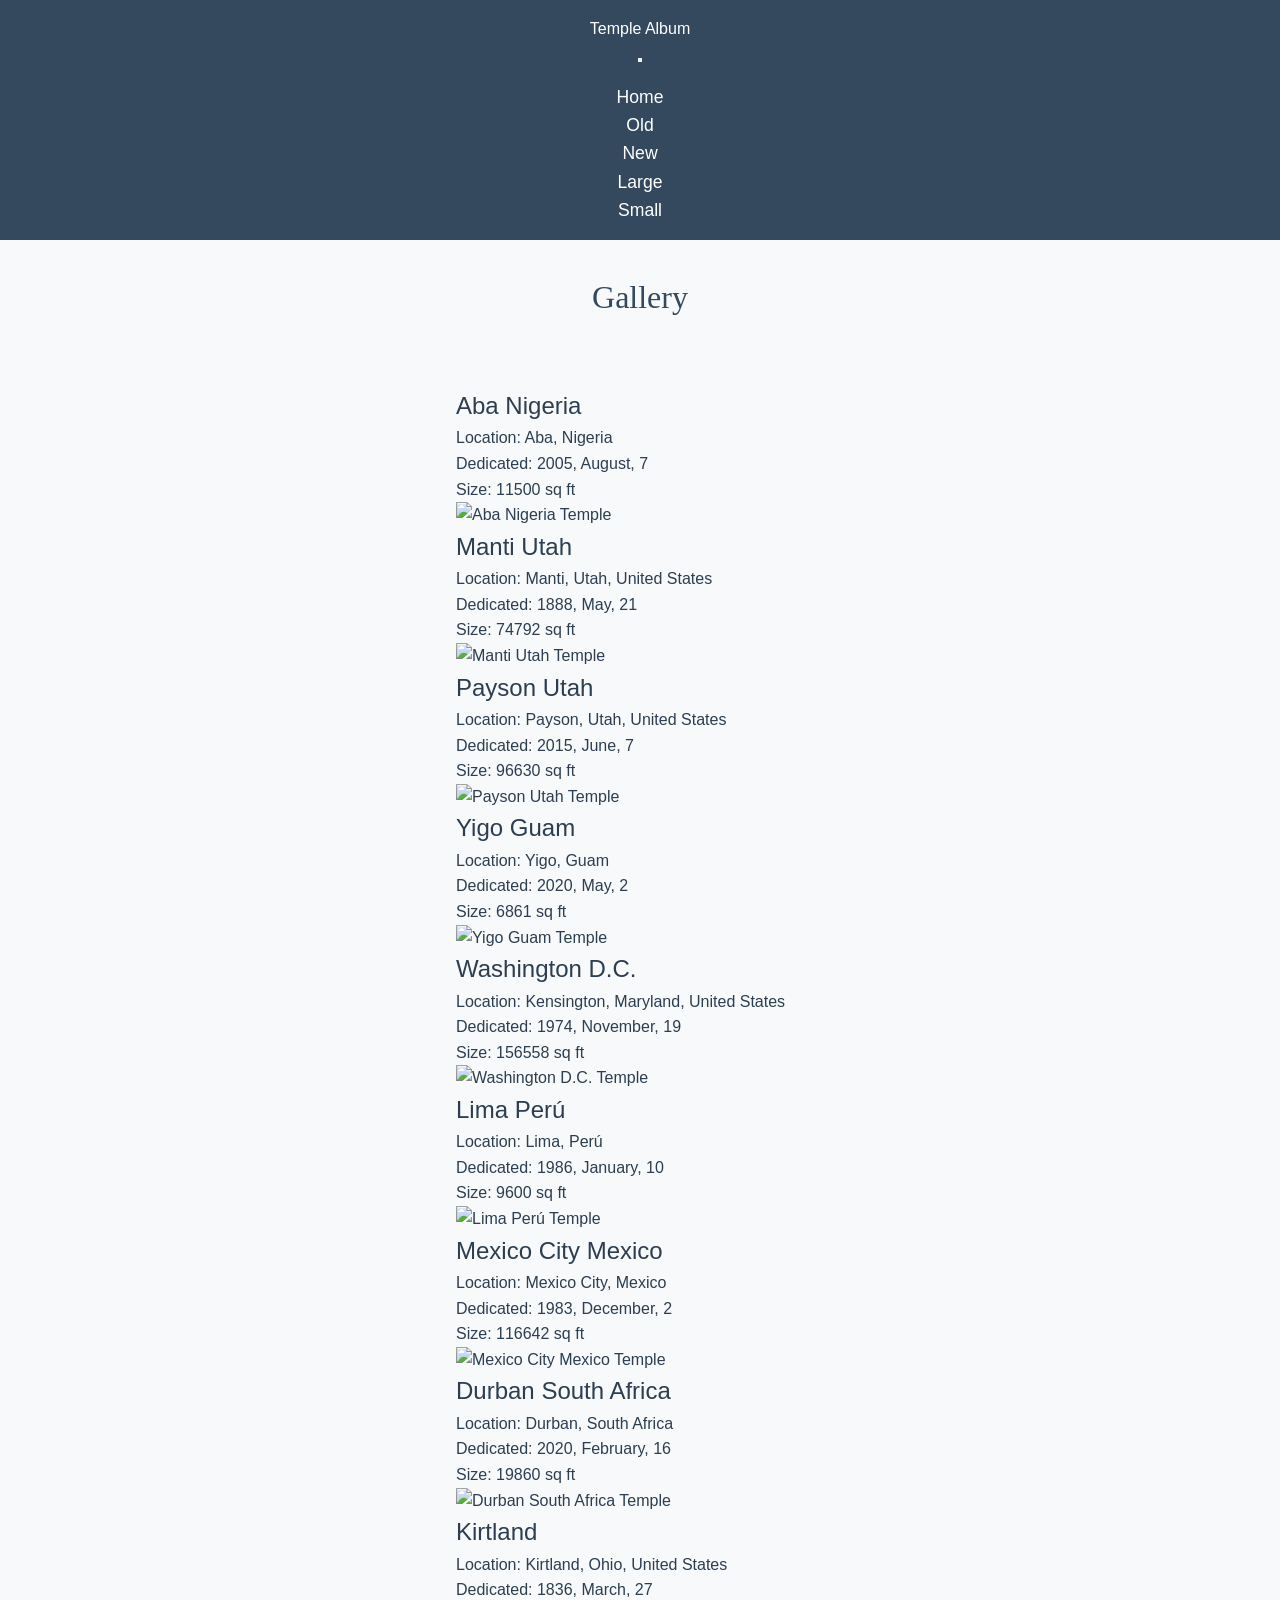
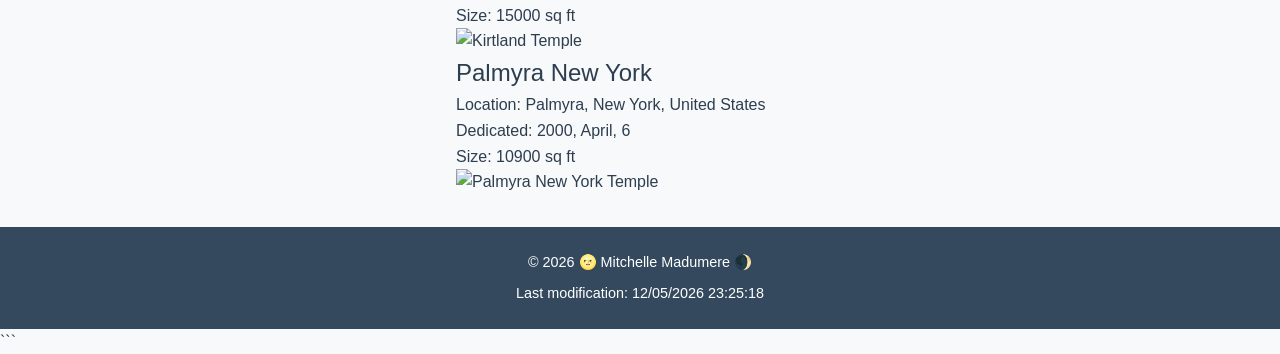
==== filtered-temples.html @ 128d818d "week 4 done" ====
<!DOCTYPE html>
<html lang="en">
<head>
    <meta charset="UTF-8">
    <meta name="viewport" content="width=device-width, initial-scale=1.0">
    <title>Temple Album</title>
    <meta name="description" content="WDD131 | Dynamic Web Fundamentals | Mitchelle Madumere Temple Picture Album">
    <meta name="author" content="Mitchelle Madumere">
    <link rel="icon" href="data:,">
    <link rel="stylesheet" href="styles/filtered-temples-large.css">
    <link rel="stylesheet" href="styles/filtered-temples.css">
    <link rel="preconnect" href="https://fonts.googleapis.com">
    <link rel="preconnect" href="https://fonts.gstatic.com" crossorigin>
    <link href="https://fonts.googleapis.com/css2?family=Open+Sans:wght@300;400;600;700&display=swap" rel="stylesheet">
    <script src="scripts/filtered-temples.js" defer></script>
</head>

<body>

<header>
    <p>Temple Album</p>
    <button type="button" id="menu"></button>
    <nav>
        <ul class="navigation">
            <li><a href="#" id="all">Home</a></li>
            <li><a href="#" id="old">Old</a></li>
            <li><a href="#" id="new">New</a></li>
            <li><a href="#" id="large">Large</a></li>
            <li><a href="#" id="small">Small</a></li>
        </ul>
    </nav>
</header>

<main>
    <h1>Gallery</h1>
    <div class="templesCards"></div>
</main>
<footer>
    <p>&copy; <span id="currentyear"></span> 🌝 Mitchelle Madumere 🌒</p>
    <p><span id="lastModified"></span></p>
</footer>

</body>
</html>
```
---- styles/filtered-temples-large.css ----
@media (min-width: 768px) {
    #menu-button {
        display: none;
    }
    
    nav {
        display: flex !important;
        flex-direction: row;
        justify-content: center;
        gap: 2rem;
        margin-top: 0;
    }
    
    header h2 {
        font-size: 2.5rem;
    }
    
    nav a {
        padding: 0.75rem 1.5rem;
        font-size: 1.1rem;
    }
    
    main {
        max-width: 1200px;
        grid-template-columns: repeat(auto-fit, minmax(300px, 1fr));
        gap: 2rem;
        padding: 0 2rem;
    }
    
    h1 {
        font-size: 2.5rem;
        grid-column: 1 / -1;
    }
    
    figure img {
        height: 200px;
    }
    
    figcaption {
        font-size: 1.2rem;
        padding: 1rem;
    }
}

@media (min-width: 1024px) {
    main {
        grid-template-columns: repeat(3, 1fr);
    }
    
    header h2 {
        font-size: 3rem;
    }
    
    h1 {
        font-size: 3rem;
    }
}
---- styles/filtered-temples.css ----
* {
    
    margin: 0;
    padding: 0;
    box-sizing: border-box;
    font-family:  "Roboto", sans-serif;
    font-weight: 400;
    font-style: normal;
}
    


body {
    font-family: 'Inter', sans-serif;
    line-height: 1.6;
    color: #2c3e50;
    background-color: #f8f9fa;
}

header {
    background-color: #34495e;
    color: white;
    padding: 1rem;
    text-align: center;
    position: relative;
}

 header h2 {
    font-family: 'Playfair Display', serif;
    font-size: 1.8rem;
    margin-bottom: 1rem;
}

#menu-button {
    position: absolute;
    top: 1rem;
    right: 1rem;
    background: none;
    border: none;
    color: white;
    font-size: 1.5rem;
    cursor: pointer;
    padding: 0.5rem;
    border-radius: 3px;
}

#menu-button:hover {
    background-color: #2c3e50;
}

nav {
    display: none;
    flex-direction: column;
    gap: 0.5rem;
    margin-top: 1rem;
}

nav.open {
    display: flex;
}

nav ul {
    list-style-type: none;
    display: flex;
    flex-direction: column;
}


nav a {
    color: white;
    text-decoration: none;
    text-align:center;
    padding: 0.5rem 1rem;
    border-radius: 5px;
    transition: background-color 0.3s ease, transform 0.2s ease;
    font-weight: 500;
}

nav a:hover {
    background-color: #2c3e50;
    transform: translateY(-2px);
}

main {
    max-width: 400px;
    margin: 2rem auto;
    padding: 0 1rem;
    display: grid;
    grid-template-columns: 1fr;
    gap: 2rem;
}

h1 {
    font-family: 'Playfair Display', serif;
    font-size: 2rem;
    text-align: center;
    color: #34495e;
    margin-bottom: 2rem;
}


figure {
    background: white;
    border-radius: 5px;
    box-shadow: 0 4px 6px rgba(0, 0, 0, 0.1);
    overflow: hidden;
    transition: transform 0.3s ease, box-shadow 0.3s ease;
}

figure:hover {
    transform: translateY(-5px);
    box-shadow: 0 8px 15px rgba(0, 0, 0, 0.2);
}

figure img {
    width: 100%;
    height: 200px;
    object-fit: cover;
    display: block;
}

figcaption {
    padding: 1rem;;
    font-family: 'Playfair Display', serif;
    font-size: 1.1rem;
    font-weight: 600;
    text-align: center;
    color: #34495e;
    
}

footer {
    background-color: #34495e;
    color: white;
    text-align: center;
    padding: 1rem;
    margin-top: 2rem;
}

footer p {
    margin: 0.5rem 0;
    font-size: 0.9rem;
}
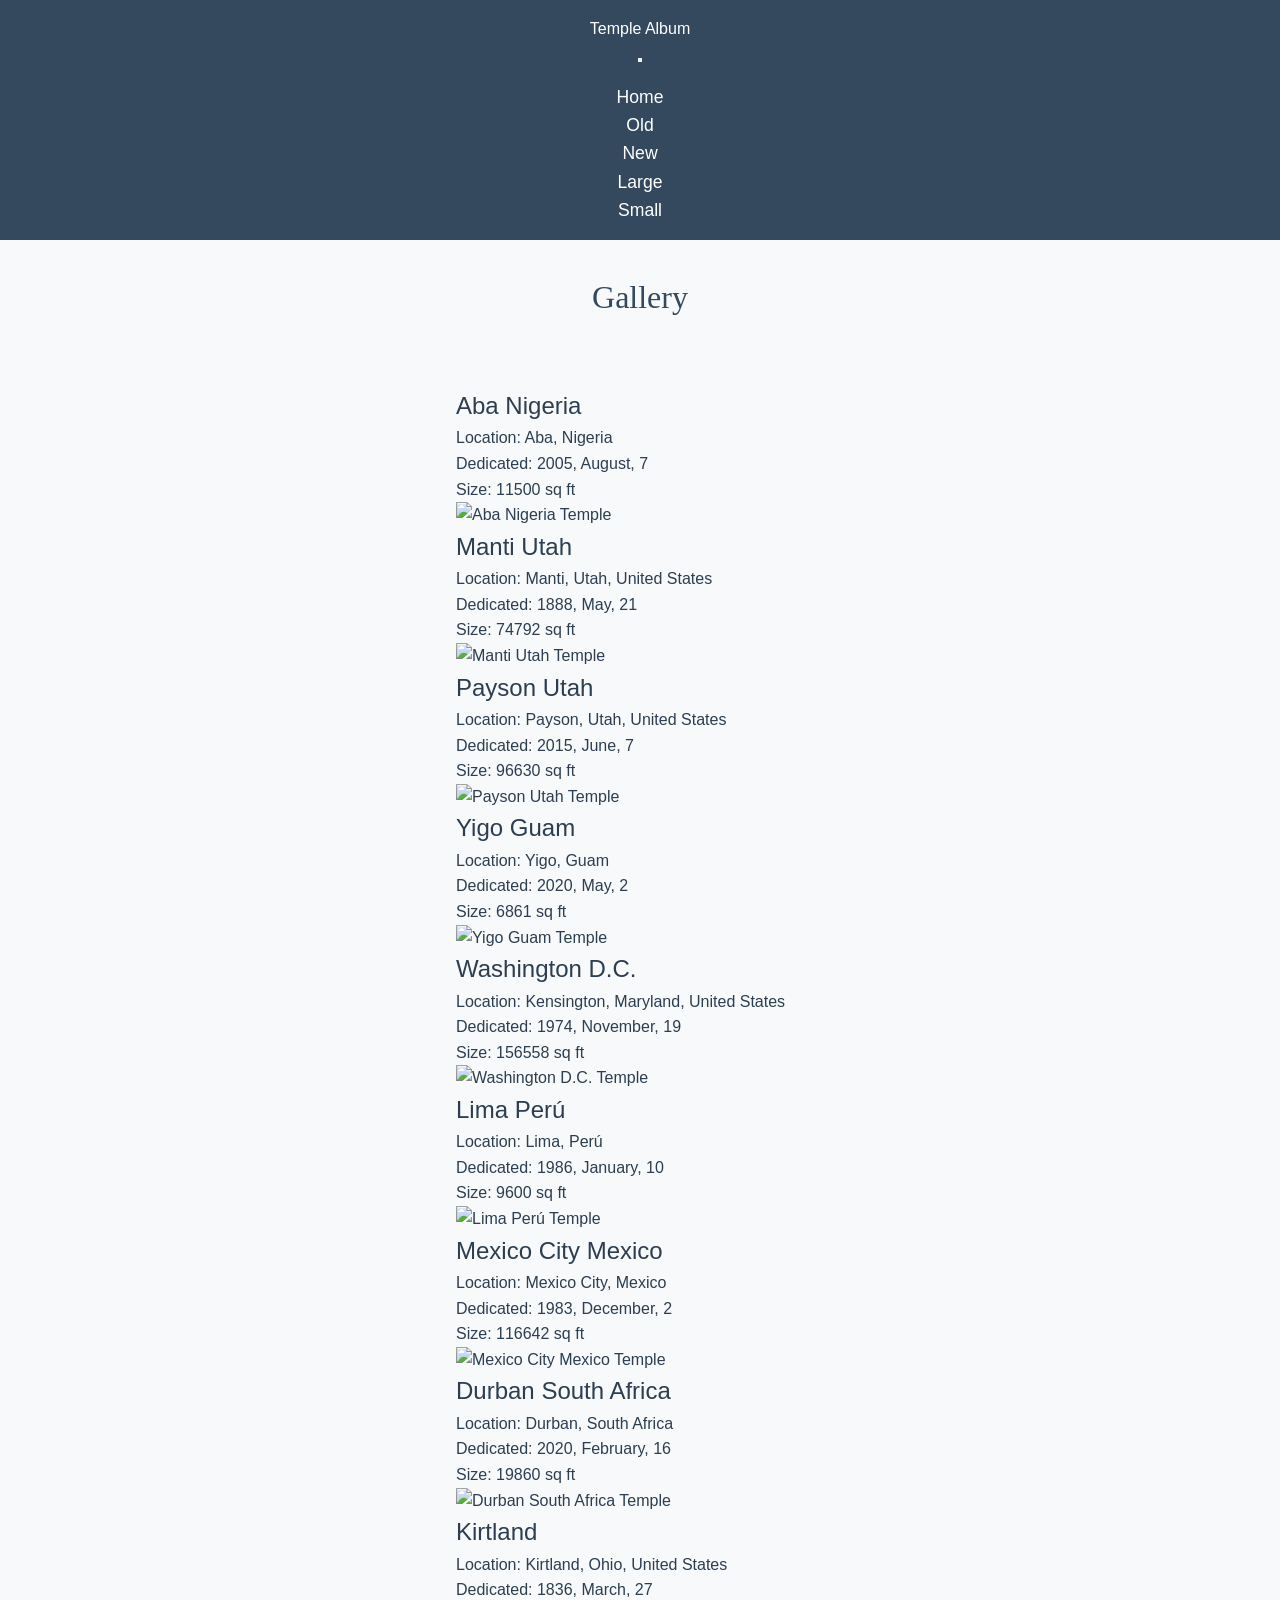
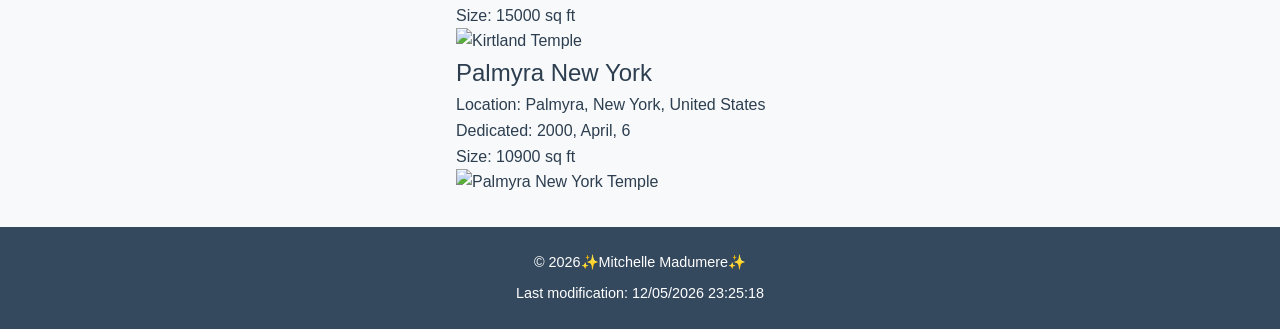
==== commit 171247cc: "corrected audit errors" ====
--- a/filtered-temples.html
+++ b/filtered-temples.html
@@ -36,10 +36,8 @@
     <div class="templesCards"></div>
 </main>
 <footer>
-    <p>&copy; <span id="currentyear"></span> 🌝 Mitchelle Madumere 🌒</p>
+    <p>&copy; <span id="currentyear"></span>✨Mitchelle Madumere✨</p>
     <p><span id="lastModified"></span></p>
 </footer>
-
 </body>
 </html>
-```
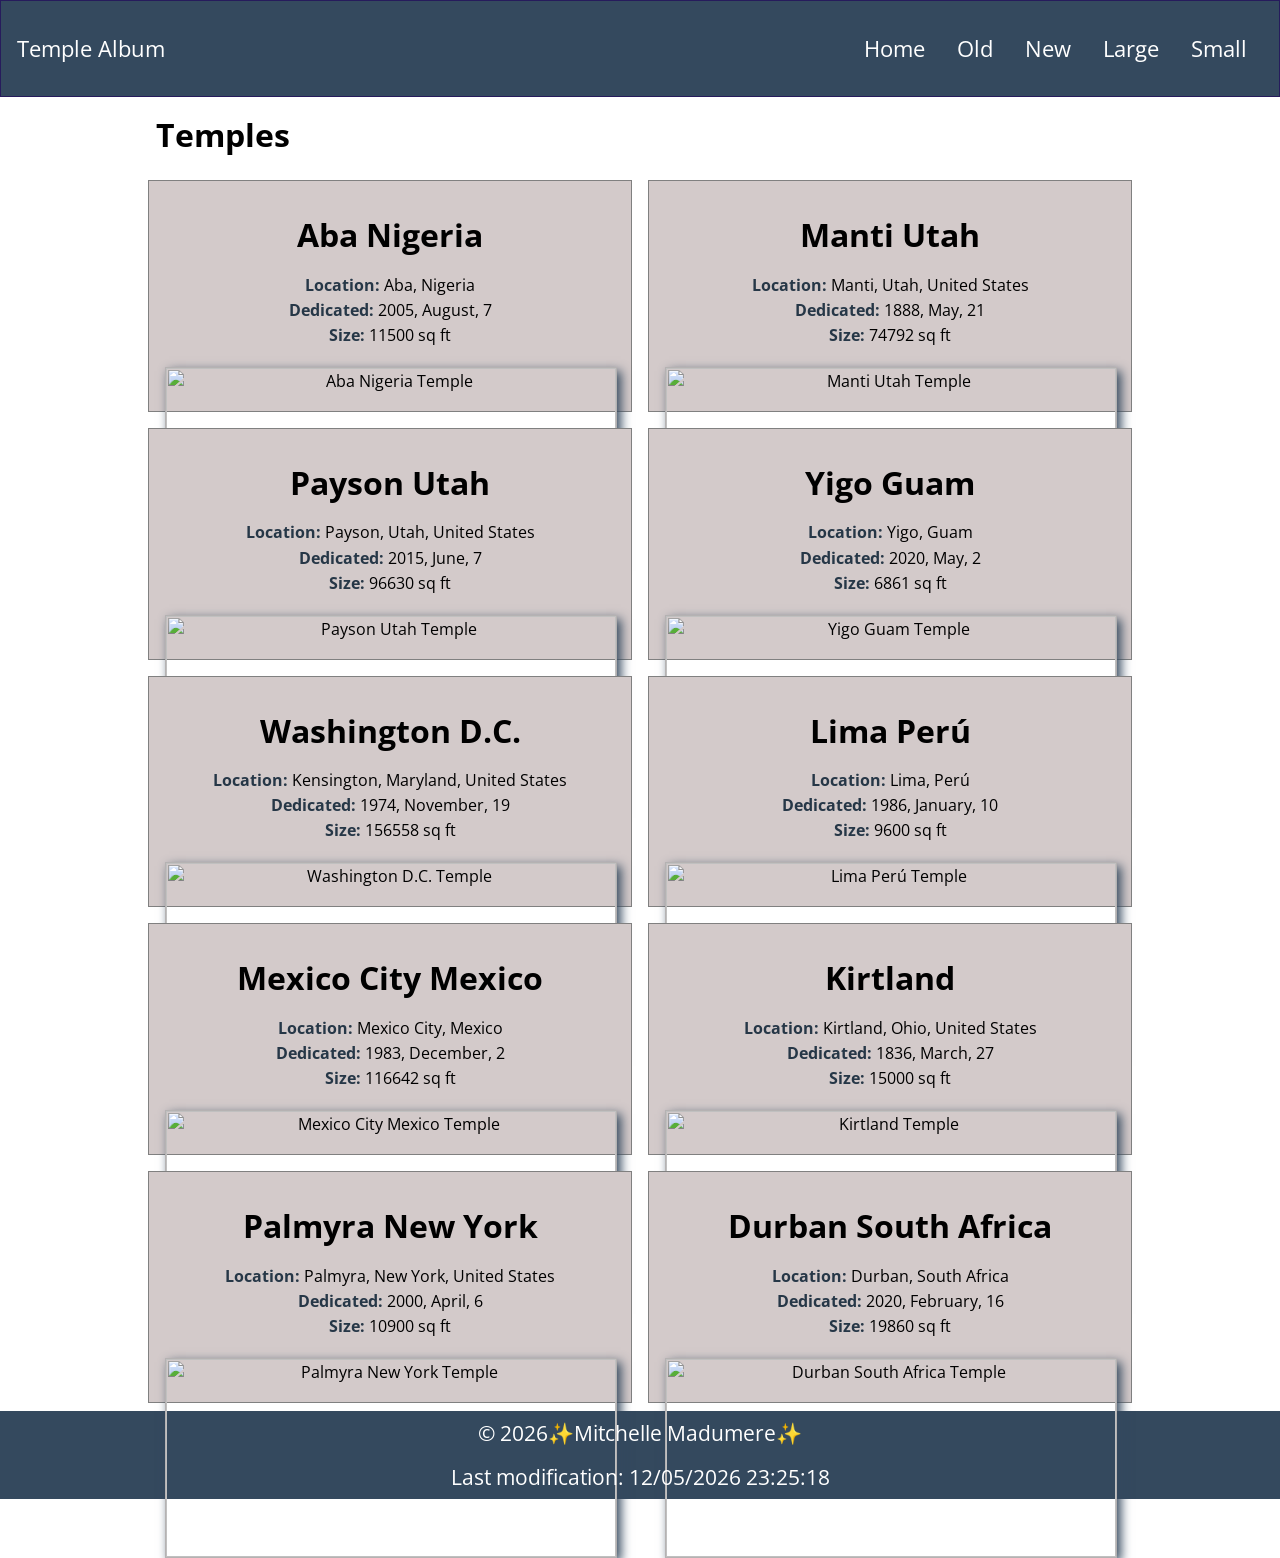
==== commit a62acaf9: "changes" ====
--- a/filtered-temples.html
+++ b/filtered-temples.html
@@ -1,43 +1,41 @@
-<!DOCTYPE html>
 <html lang="en">
 <head>
     <meta charset="UTF-8">
     <meta name="viewport" content="width=device-width, initial-scale=1.0">
     <title>Temple Album</title>
-    <meta name="description" content="WDD131 | Dynamic Web Fundamentals | Mitchelle Madumere Temple Picture Album">
-    <meta name="author" content="Mitchelle Madumere">
+    <meta name="description" content="A Temple Album page with temples cards.">
+    <meta name="author" content="Mitchelle Madumere>
     <link rel="icon" href="data:,">
+    <link rel="stylesheet" href="styles/filtered-temples.css">
     <link rel="stylesheet" href="styles/filtered-temples-large.css">
-    <link rel="stylesheet" href="styles/filtered-temples.css">
     <link rel="preconnect" href="https://fonts.googleapis.com">
     <link rel="preconnect" href="https://fonts.gstatic.com" crossorigin>
-    <link href="https://fonts.googleapis.com/css2?family=Open+Sans:wght@300;400;600;700&display=swap" rel="stylesheet">
+    <link href="https://fonts.googleapis.com/css2?family=Open+Sans:ital,wght@0,300..800;1,300..800&display=swap"
+        rel="stylesheet">
     <script src="scripts/filtered-temples.js" defer></script>
 </head>
-
 <body>
-
-<header>
-    <p>Temple Album</p>
-    <button type="button" id="menu"></button>
-    <nav>
-        <ul class="navigation">
-            <li><a href="#" id="all">Home</a></li>
-            <li><a href="#" id="old">Old</a></li>
-            <li><a href="#" id="new">New</a></li>
-            <li><a href="#" id="large">Large</a></li>
-            <li><a href="#" id="small">Small</a></li>
-        </ul>
-    </nav>
-</header>
-
-<main>
-    <h1>Gallery</h1>
-    <div class="templesCards"></div>
-</main>
-<footer>
-    <p>&copy; <span id="currentyear"></span>✨Mitchelle Madumere✨</p>
-    <p><span id="lastModified"></span></p>
-</footer>
+    <header>
+        <p>Temple Album</p>
+        <button type="button" id="menu"></button>
+        <nav>
+            <ul class="navigation">
+                <li><a href="#" id="all">Home</a></li>
+                <li><a href="#" id="old">Old</a></li>
+                <li><a href="#" id="new">New</a></li>
+                <li><a href="#" id="large">Large</a></li>
+                <li><a href="#" id="small">Small</a></li>
+            </ul>
+        </nav>
+    </header>
+    <main>
+        <h1>Temples</h1>
+        <div class="templesCards">
+        </div>
+    </main>
+    <footer>
+        <p>&copy; <span id="currentyear"></span>✨Mitchelle Madumere✨</p>
+        <p><span id="lastModified"></span></p>
+    </footer>
 </body>
 </html>
--- a/styles/filtered-temples.css
+++ b/styles/filtered-temples.css
@@ -1,63 +1,50 @@
 * {
-    
     margin: 0;
     padding: 0;
-    box-sizing: border-box;
-    font-family:  "Roboto", sans-serif;
-    font-weight: 400;
-    font-style: normal;
 }
-    
-
 
 body {
-    font-family: 'Inter', sans-serif;
-    line-height: 1.6;
-    color: #2c3e50;
-    background-color: #f8f9fa;
+    font-family: 'Open Sans', sans-serif, Arial, Helvetica;
+  
 }
 
 header {
     background-color: #34495e;
-    color: white;
+    display: grid;
+    grid-gap: 1rem;
     padding: 1rem;
-    text-align: center;
-    position: relative;
+    border: 1px solid rgba(34, 11, 91, 0.724);
+    font-size: 1.4rem;
 }
 
- header h2 {
-    font-family: 'Playfair Display', serif;
-    font-size: 1.8rem;
-    margin-bottom: 1rem;
+header,
+main {
+    margin: 0 auto;
 }
 
-#menu-button {
+header p {
+    color: white;
+}
+
+#menu {
     position: absolute;
     top: 1rem;
     right: 1rem;
+    font-size: 1.5rem;
     background: none;
-    border: none;
+    border: 0;
     color: white;
-    font-size: 1.5rem;
-    cursor: pointer;
-    padding: 0.5rem;
-    border-radius: 3px;
+    padding: 1rem;
 }
 
-#menu-button:hover {
-    background-color: #2c3e50;
+#menu::before {
+    content: "☰";
 }
 
-nav {
-    display: none;
-    flex-direction: column;
-    gap: 0.5rem;
-    margin-top: 1rem;
+#menu.open::before {
+    content: "❌";
 }
 
-nav.open {
-    display: flex;
-}
 
 nav ul {
     list-style-type: none;
@@ -65,79 +52,78 @@
     flex-direction: column;
 }
 
-
 nav a {
+    display: none;
     color: white;
+    text-align: center;
     text-decoration: none;
-    text-align:center;
-    padding: 0.5rem 1rem;
-    border-radius: 5px;
-    transition: background-color 0.3s ease, transform 0.2s ease;
-    font-weight: 500;
+    padding: 1rem;
 }
 
-nav a:hover {
-    background-color: #2c3e50;
-    transform: translateY(-2px);
+.navigation a:hover {
+    border: 1px solid white;
 }
 
-main {
-    max-width: 400px;
-    margin: 2rem auto;
-    padding: 0 1rem;
-    display: grid;
-    grid-template-columns: 1fr;
-    gap: 2rem;
-}
-
-h1 {
-    font-family: 'Playfair Display', serif;
-    font-size: 2rem;
-    text-align: center;
-    color: #34495e;
-    margin-bottom: 2rem;
+.open a {
+    display: block;
 }
 
 
-figure {
-    background: white;
-    border-radius: 5px;
-    box-shadow: 0 4px 6px rgba(0, 0, 0, 0.1);
-    overflow: hidden;
-    transition: transform 0.3s ease, box-shadow 0.3s ease;
+main {
+    max-width: 1000px;
 }
 
-figure:hover {
-    transform: translateY(-5px);
-    box-shadow: 0 8px 15px rgba(0, 0, 0, 0.2);
+main h1 {
+    color: black;
+    padding: 1rem;
+    justify-self: center;
 }
 
-figure img {
-    width: 100%;
-    height: 200px;
-    object-fit: cover;
-    display: block;
+.templesCards section {
+    margin: 20px auto;
+    border: 1px solid grey;
+    background-color: rgb(211, 202, 202);
+    color: black;
+    text-align: center;
+    padding: 1rem;
 }
 
-figcaption {
-    padding: 1rem;;
-    font-family: 'Playfair Display', serif;
-    font-size: 1.1rem;
-    font-weight: 600;
-    text-align: center;
-    color: #34495e;
+.templesCards .label {
+    color:#263747;
+    font-weight: 700;
     
 }
 
+.templesCards h2 {
+    padding: 1rem;
+    font-size: 2rem;
+}
+
+.templesCards p {
+    padding: 0.1rem;
+    font-size: 1rem;
+}
+
+.templesCards section img {
+    width: 100%;
+    height: auto;
+    border: 1px solid rgb(181, 178, 178);
+    margin-top: 1.2rem;
+    box-shadow: 4px 4px 10px  #34495e;   
+}
+
 footer {
+    text-align: center;
     background-color: #34495e;
-    color: white;
-    text-align: center;
-    padding: 1rem;
-    margin-top: 2rem;
+    margin-bottom: 2rem;
+    font-size: 1.3rem;
 }
 
 footer p {
-    margin: 0.5rem 0;
-    font-size: 0.9rem;
+    color: white;
+    padding: 0.5rem;
+}
+
+#lastModified {
+    color: white;
 }
--- a/styles/filtered-temples-large.css
+++ b/styles/filtered-temples-large.css
@@ -1,57 +1,30 @@
-@media (min-width: 768px) {
-    #menu-button {
+@media screen and (min-width: 500px) {
+    header {
+        display: flex;
+        align-items: center;
+        justify-content: space-between;
+    }
+
+    nav ul {
+        justify-content: flex-end;
+        flex-direction: row;
+    }
+
+    nav a {
+        flex: 1 1 100%;
+        display: block;
+    }
+
+    #menu {
         display: none;
     }
-    
-    nav {
-        display: flex !important;
-        flex-direction: row;
-        justify-content: center;
-        gap: 2rem;
-        margin-top: 0;
+
+    .templesCards {
+        display: grid;
+        grid-template-columns: 1fr 1fr;  
     }
-    
-    header h2 {
-        font-size: 2.5rem;
-    }
-    
-    nav a {
-        padding: 0.75rem 1.5rem;
-        font-size: 1.1rem;
-    }
-    
-    main {
-        max-width: 1200px;
-        grid-template-columns: repeat(auto-fit, minmax(300px, 1fr));
-        gap: 2rem;
-        padding: 0 2rem;
-    }
-    
-    h1 {
-        font-size: 2.5rem;
-        grid-column: 1 / -1;
-    }
-    
-    figure img {
-        height: 200px;
-    }
-    
-    figcaption {
-        font-size: 1.2rem;
-        padding: 1rem;
-    }
-}
 
-@media (min-width: 1024px) {
-    main {
-        grid-template-columns: repeat(3, 1fr);
-    }
-    
-    header h2 {
-        font-size: 3rem;
-    }
-    
-    h1 {
-        font-size: 3rem;
+    .templesCards section {
+        margin: 0.5rem;
     }
 }
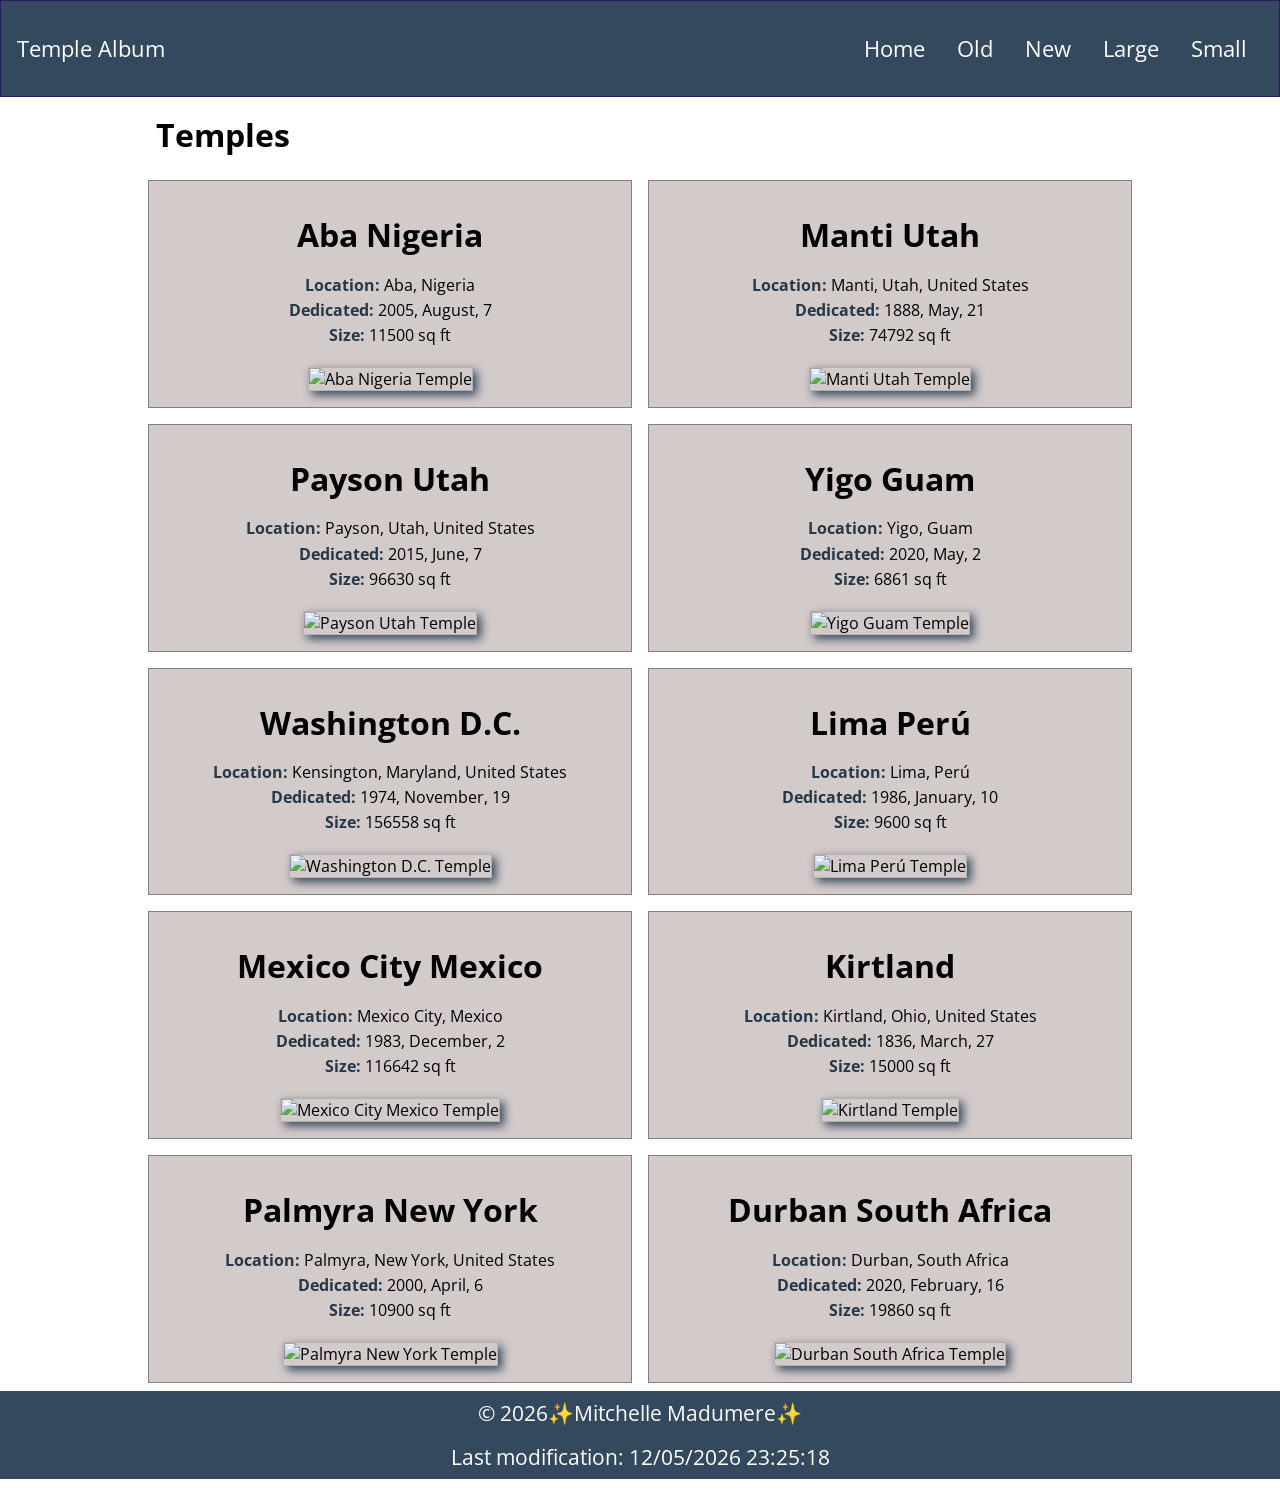
==== commit 28b47355: "corrections" ====
--- a/filtered-temples.html
+++ b/filtered-temples.html
@@ -1,10 +1,11 @@
+<!DOCTYPE html>
 <html lang="en">
 <head>
     <meta charset="UTF-8">
     <meta name="viewport" content="width=device-width, initial-scale=1.0">
     <title>Temple Album</title>
-    <meta name="description" content="A Temple Album page with temples cards.">
-    <meta name="author" content="Mitchelle Madumere>
+    <meta name="description" content="A Temple Album page with temples cards to test the use of lazy load in sites.">
+    <meta name="author" content="Yuma Natalia Hanane">
     <link rel="icon" href="data:,">
     <link rel="stylesheet" href="styles/filtered-temples.css">
     <link rel="stylesheet" href="styles/filtered-temples-large.css">
